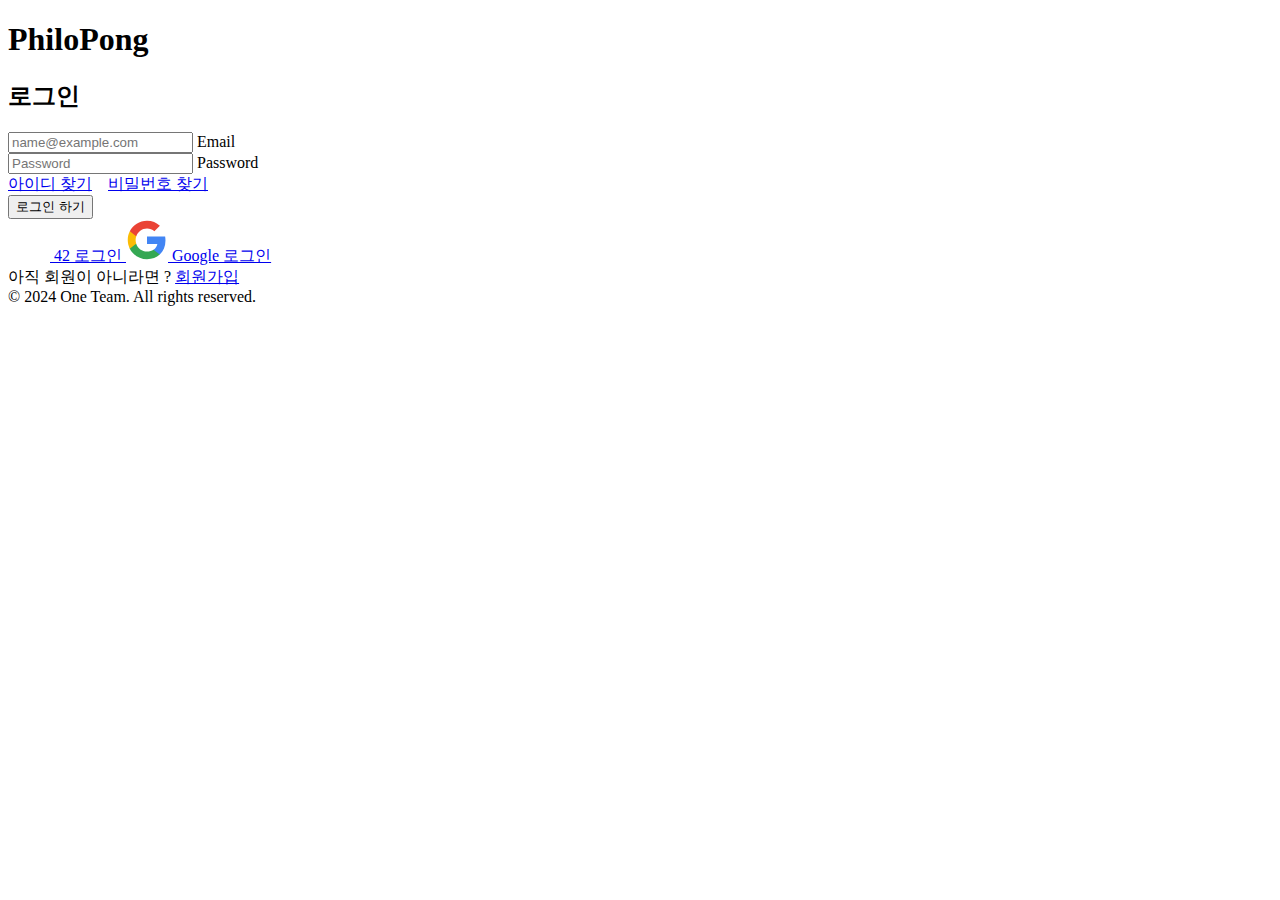
==== frontend/login.html @ 10fb6a89 "[feat] : frontend first commit" ====
<!DOCTYPE html>
<html lang="ko">
<head>
	<meta charset="UTF-8">
	<meta name="keywords" content="ping pong, pong, ping">
	<meta name="viewport" content="width=device-width, initial-scale=1.0">
	<link rel="stylesheet" href="static/bootstrap/css/bootstrap.css">
	<link rel="stylesheet" href="static/css/style.css">
	<title>login</title>
</head>
<body class="bg-color">
	<div class="container">
		<header class="text-point-color d-flex justify-content-center py-3 title">
			<h1>PhiloPong</h1>
		</header>
		<main class="mw-100 m-auto my-5" style="width: 33%">
			<form class="border-bottom" action="">
				<h2 class="mb-3 fw-normal center">로그인</h2>
				<div class="mb-1 form-floating has-validation"> <!-- if invalid : add is-invalid class-->
					<input type="email" class="form-control input-base-color" id="email" placeholder="name@example.com">
					<label for="email">Email</label>
				</div>
				<div class="mb-1 form-floating">
					<input type="password" class="form-control input-base-color" id="password" placeholder="Password">
					<label for="password">Password</label>
				</div>
				<div class="mt-3 d-flex justify-content-end">
					<a class="link-base-color" href="#">아이디 찾기</a>
					&nbsp;&nbsp;
					<a class="link-base-color" href="#">비밀번호 찾기</a>
				</div>
				<button class="mt-4 btn w-100 py-2" type="submit">로그인 하기</button>
				<div class="d-flex my-4 justify-content-evenly">
					<a class="text-decoration-none text-body-white d-flex flex-column align-items-center icon-link-hover" style="--bs-icon-link-transform: translate3d(0, -.250rem, 0);" target="_blank" href="#">
						<svg version="1.1"
							id="Calque_1" sodipodi:docname="42_logo.svg" inkscape:version="0.48.2 r9819" xmlns:rdf="http://www.w3.org/1999/02/22-rdf-syntax-ns#" xmlns:svg="http://www.w3.org/2000/svg" xmlns:sodipodi="http://sodipodi.sourceforge.net/DTD/sodipodi-0.dtd" xmlns:dc="http://purl.org/dc/elements/1.1/" xmlns:cc="http://creativecommons.org/ns#" xmlns:inkscape="http://www.inkscape.org/namespaces/inkscape"
							xmlns="http://www.w3.org/2000/svg" xmlns:xlink="http://www.w3.org/1999/xlink" class="bi" height="42"  width="42" viewBox="0 -200 960 960"
							enable-background="new 0 -200 960 960" xml:space="preserve" fill="white">
							<polygon id="polygon5" points="32,412.6 362.1,412.6 362.1,578 526.8,578 526.8,279.1 197.3,279.1 526.8,-51.1 362.1,-51.1
								32,279.1 "/>
							<polygon id="polygon7" points="597.9,114.2 762.7,-51.1 597.9,-51.1 "/>
							<polygon id="polygon9" points="762.7,114.2 597.9,279.1 597.9,443.9 762.7,443.9 762.7,279.1 928,114.2 928,-51.1 762.7,-51.1 "/>
							<polygon id="polygon11" points="928,279.1 762.7,443.9 928,443.9 "/>
						</svg>
						<span class="mt-1 fs-6 fw-lighter">42 로그인</span>
					</a>
					<a class="text-body-danger text-decoration-none d-flex flex-column align-items-center link-danger icon-link-hover" style="--bs-icon-link-transform: translate3d(0, -.250rem, 0);" target="_blank" href="#">
						<svg xmlns="http://www.w3.org/2000/svg" fill="currentColor" class="bi" height="42" viewBox="0 0 24 24" width="42"><path d="M22.56 12.25c0-.78-.07-1.53-.2-2.25H12v4.26h5.92c-.26 1.37-1.04 2.53-2.21 3.31v2.77h3.57c2.08-1.92 3.28-4.74 3.28-8.09z" fill="#4285F4"/><path d="M12 23c2.97 0 5.46-.98 7.28-2.66l-3.57-2.77c-.98.66-2.23 1.06-3.71 1.06-2.86 0-5.29-1.93-6.16-4.53H2.18v2.84C3.99 20.53 7.7 23 12 23z" fill="#34A853"/><path d="M5.84 14.09c-.22-.66-.35-1.36-.35-2.09s.13-1.43.35-2.09V7.07H2.18C1.43 8.55 1 10.22 1 12s.43 3.45 1.18 4.93l2.85-2.22.81-.62z" fill="#FBBC05"/><path d="M12 5.38c1.62 0 3.06.56 4.21 1.64l3.15-3.15C17.45 2.09 14.97 1 12 1 7.7 1 3.99 3.47 2.18 7.07l3.66 2.84c.87-2.6 3.3-4.53 6.16-4.53z" fill="#EA4335"/><path d="M1 1h22v22H1z" fill="none"/></svg>
						<span class="mt-1 fs-6 fw-lighter">Google 로그인</span>
					</a>
				</div>
			</form>
			<div class="mt-2 d-flex justify-content-around">
				<span class="text-body-white">아직 회원이 아니라면 ? </span>
				<a class="link-base-color" href="#">회원가입</a>
			</div>
		</main>
		<footer class="text-body-white d-flex justify-content-center">
			© 2024 One Team. All rights reserved.
		</footer>
	</div>
</body>
</html>
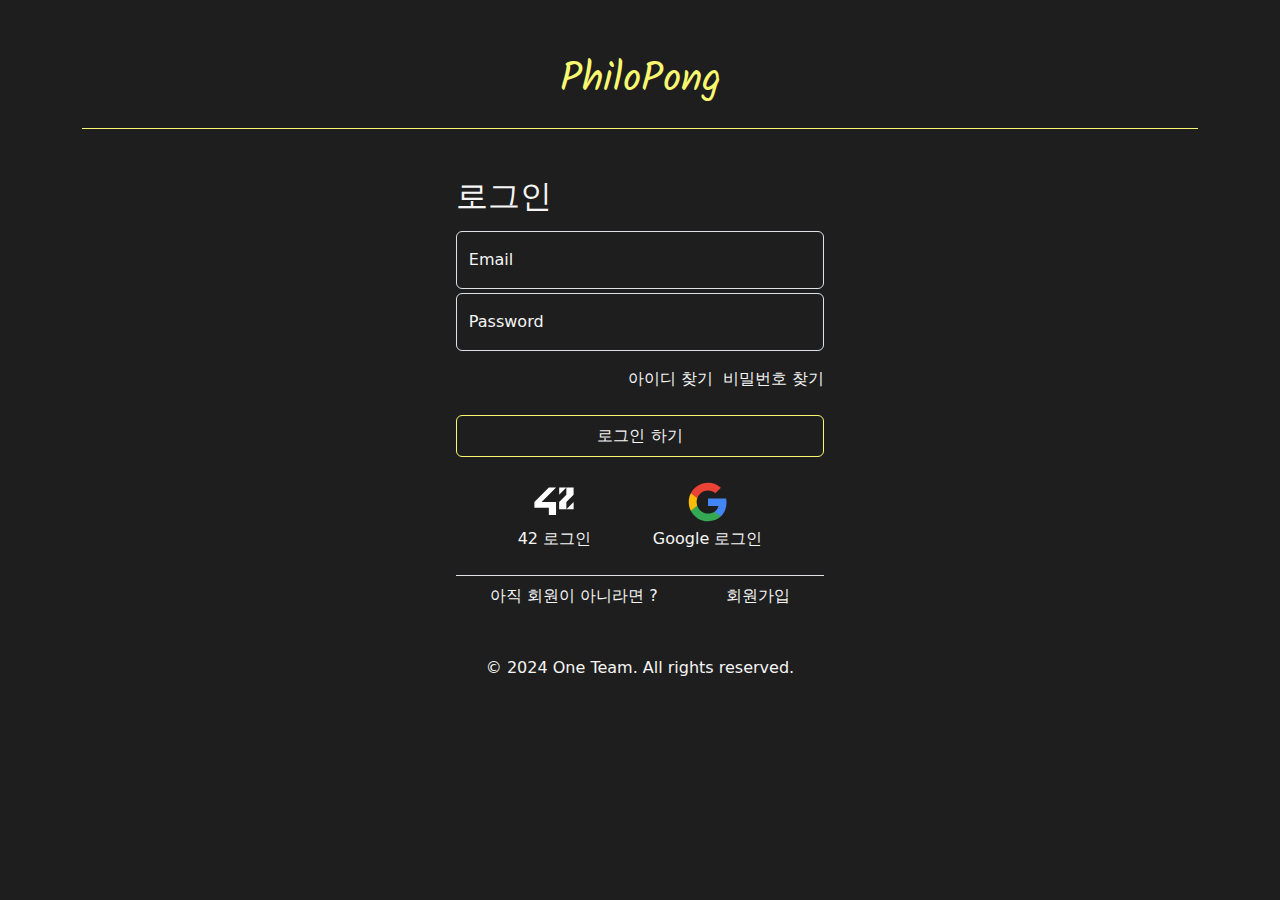
==== commit ea6210d9: "fix : html 파일 경로 밖으로 변경" ====
--- a/frontend/login.html
+++ b/frontend/login.html
@@ -1,11 +1,11 @@
 <!DOCTYPE html>
-<html lang="ko">
+<html lang="en">
 <head>
 	<meta charset="UTF-8">
 	<meta name="keywords" content="ping pong, pong, ping">
 	<meta name="viewport" content="width=device-width, initial-scale=1.0">
-	<link rel="stylesheet" href="static/bootstrap/css/bootstrap.css">
-	<link rel="stylesheet" href="static/css/style.css">
+	<link rel="stylesheet" href="./bootstrap/css/bootstrap.css">
+	<link rel="stylesheet" href="./css/login.css">
 	<title>login</title>
 </head>
 <body class="bg-color">
--- a/frontend/css/login.css
+++ b/frontend/css/login.css
@@ -0,0 +1,55 @@
+@import url("https://fonts.googleapis.com/css?family=Kalam");
+.title {
+  font-size: 60px;
+  font-weight: bold;
+  text-align: center;
+  color: #f9f871;
+  margin: 40px 0;
+  font-family: "Kalam";
+  border-bottom: 1px solid #f9f871;
+}
+
+.btn {
+  border-color: #f9f871;
+  background-color: #1e1e1e;
+  color: whitesmoke;
+}
+.btn:hover {
+  background-color: #fab565;
+}
+
+* {
+  color: whitesmoke;
+}
+
+body {
+  background-color: #1e1e1e;
+}
+
+.input-base-color {
+  background-color: #1e1e1e;
+  color: whitesmoke;
+}
+.input-base-color:focus {
+  background-color: #1e1e1e;
+  color: whitesmoke;
+}
+.input-base-color:focus ~ label {
+  --bs-body-bg: $background-color;
+  --bs-body-color-rgb: 255, 255, 255;
+}
+
+.link-base-color {
+  color: whitesmoke;
+  text-decoration: none;
+}
+.link-base-color:hover {
+  color: #bababa;
+  text-decoration: underline;
+}
+
+.text-point-color {
+  color: #f9f871;
+}
+
+/*# sourceMappingURL=login.css.map */
